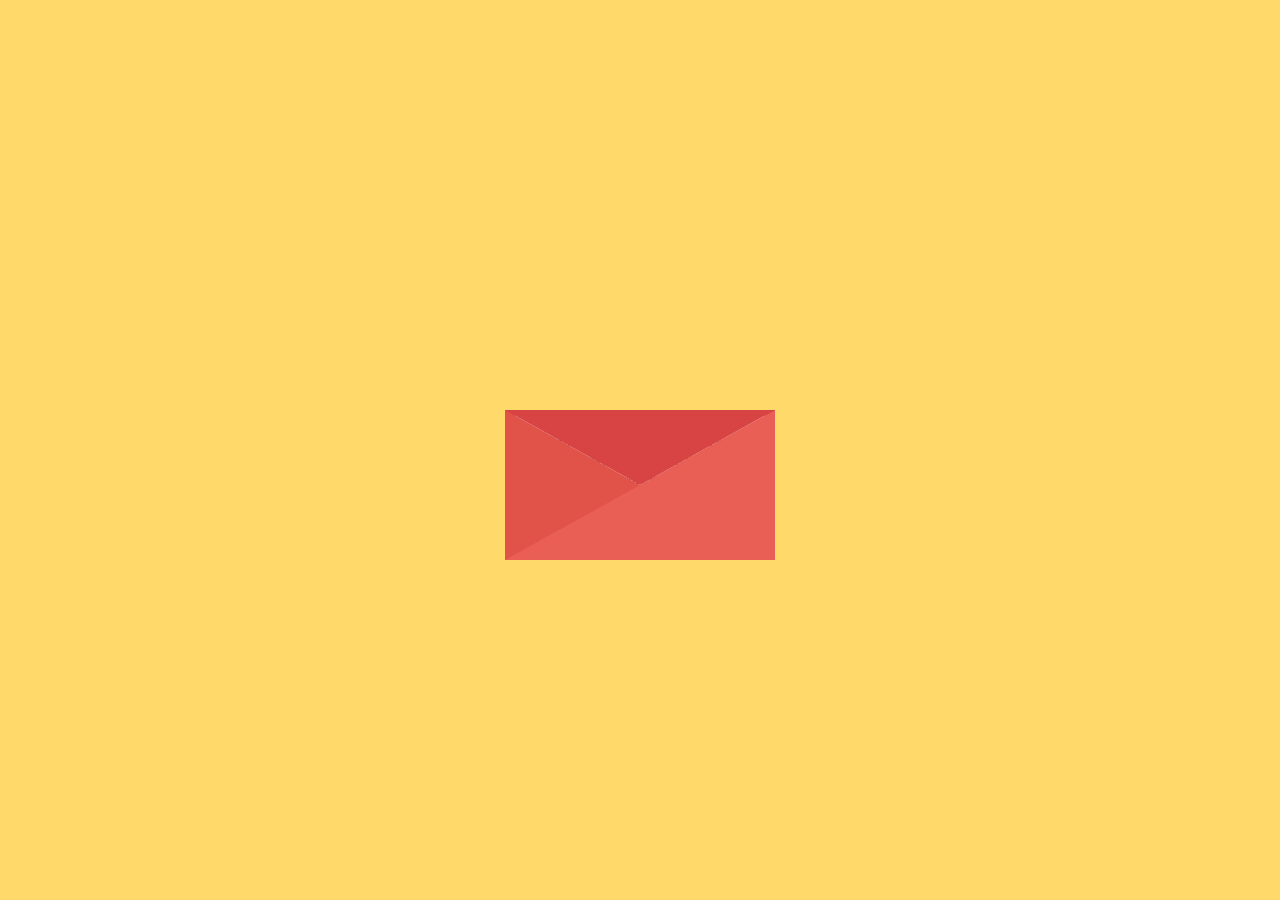
==== index.html @ f203c115 "Initial commit" ====
<!DOCTYPE html>
<html>
  <head>
    <meta charset="utf-8">
    <meta name="viewport" content="width=device-width">
    <title>repl.it</title>
    <link href="style.css" rel="stylesheet" type="text/css" />
    <script src="script.js"></script>
    <link href="https://fonts.googleapis.com/css2?family=Varta:wght@700&display=swap" rel="stylesheet">
  </head>
  <body>
    <!-- <div class = "banner">
      <img src = "birthdayBanner.png" class = "banner">
    </div> -->

    <div class = "container">
      <div class = "envelope">
        <div class = "paper">
          <div class = "text">
            over the last few weeks, we collected birthday messages from people ALL OVER THE WORLD just for YOU. we hope these light up your day as much as you've sparked joy in our lives. <br> happy birthday, Karlie<br>♥️♥️♥️
          </div>
        </div>
        <div class = "inner1">
          <div class = "inner2"></div>
        </div>
        <div class = "cover"></div>
      </div>
    </div>
  </body>
</html>
---- style.css ----
body {
  background-color: #ffda6a;
  padding: 0;
  margin: 0;
}

.banner {
  width: 50%;
  height: auto;
}

.container {
  height: 400px;
  width: 350px;
  position: absolute;
  margin: auto;
  left: 0;
  right: 0;
  top: 0;
  bottom: 0;
}

.envelope {
  background-color: #d74443;
  height: 150px;
  width: 270px;
  position: relative;
  left: 40px;
  top: 160px;
}

.paper {
  background-color: white;
  height: 150px;
  width: 250px;
  position: relative;
  left: 10px;
}

.inner1 {
  width: 0;
  height: 0;
  border-bottom: 150px solid #e15349;
  border-right: 270px solid transparent;
  position: relative;
  bottom: 150px;
}

.inner2 {
  width: 0;
  height: 0;
  border-bottom: 150px solid #e95e55;
  border-left: 270px solid transparent;
}

.cover {
  width: 0;
  height: 0;
  border-top: 75px solid #d74443;
  border-right: 135px solid transparent;
  border-left: 135px solid transparent;
  position: relative;
  bottom: 300px;
  transform-origin: top;
}

.envelope:hover .cover {
  transform: rotateX(180deg);
  z-index: -1;
}

.envelope:hover .paper{
  transform: translateY(-80px);
}

.text {
  color: #2e2c2c;
  width: 220px;
  text-align: center;
  padding-top: 5px;
  padding-left: 15px;
  font-size: 13px;
  font-family: 'Varta', sans-serif;
}

@media (max-width: 479px) {
  .banner {
    width: 80%;
    height: auto;
    display: block;
    margin-top: 10%;
    margin-left: auto;
    margin-right: auto;
  }
}
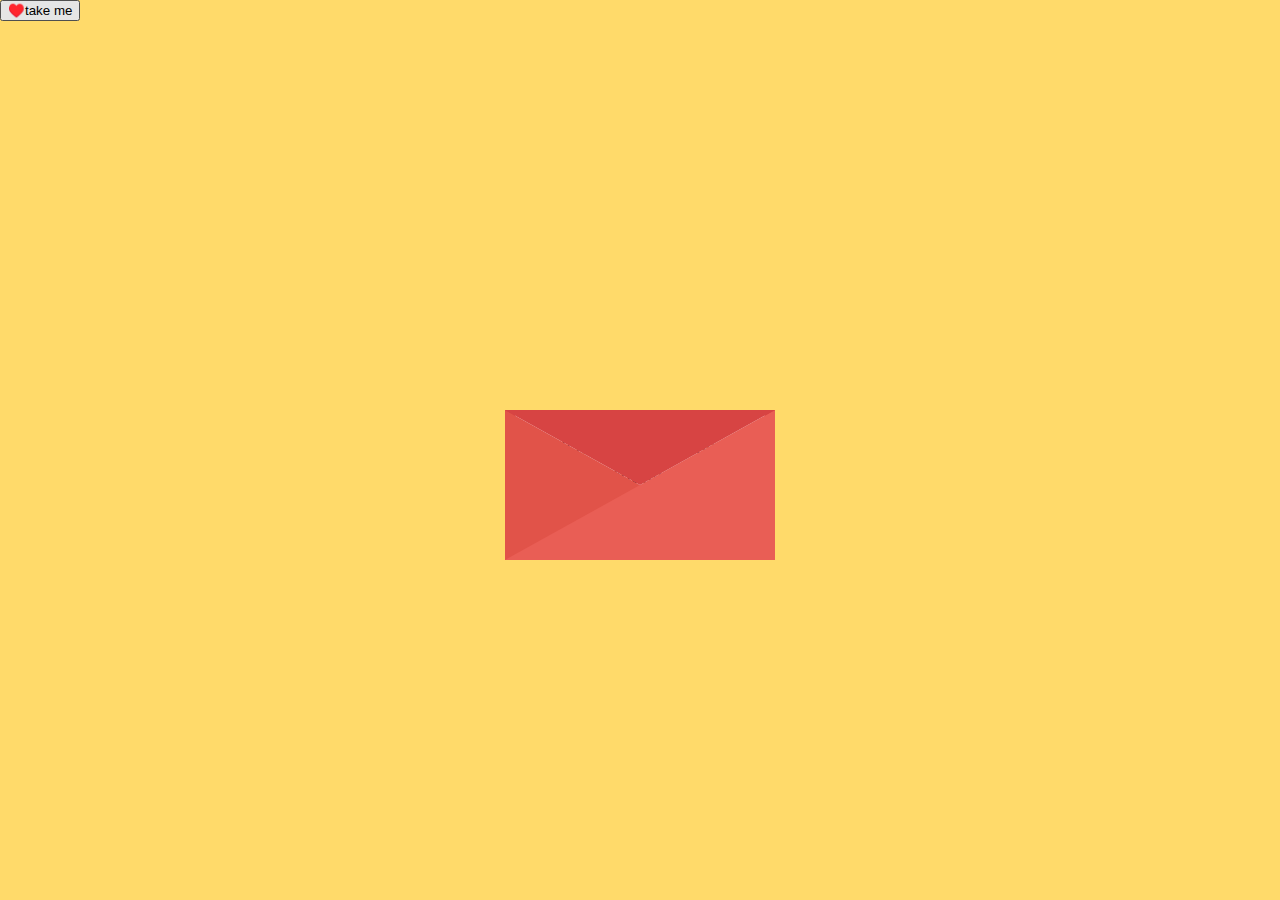
==== commit fa64fd25: "added second page" ====
--- a/index.html
+++ b/index.html
@@ -9,15 +9,12 @@
     <link href="https://fonts.googleapis.com/css2?family=Varta:wght@700&display=swap" rel="stylesheet">
   </head>
   <body>
-    <!-- <div class = "banner">
-      <img src = "birthdayBanner.png" class = "banner">
-    </div> -->
-
     <div class = "container">
       <div class = "envelope">
         <div class = "paper">
           <div class = "text">
-            over the last few weeks, we collected birthday messages from people ALL OVER THE WORLD just for YOU. we hope these light up your day as much as you've sparked joy in our lives. <br> happy birthday, Karlie<br>♥️♥️♥️
+            click the button below for your birthday surprise <br>
+            <a href="messages.html"><button>♥️t️a️k️e️ ️m️e️</button></a>
           </div>
         </div>
         <div class = "inner1">
@@ -26,5 +23,6 @@
         <div class = "cover"></div>
       </div>
     </div>
+    <a href="messages.html"><button>♥️t️a️k️e️ ️m️e️</button></a>
   </body>
 </html>--- a/style.css
+++ b/style.css
@@ -77,11 +77,12 @@
   color: #2e2c2c;
   width: 220px;
   text-align: center;
-  padding-top: 5px;
+  padding-top: 25px;
   padding-left: 15px;
-  font-size: 13px;
+  font-size: 20px;
   font-family: 'Varta', sans-serif;
 }
+
 
 @media (max-width: 479px) {
   .banner {
